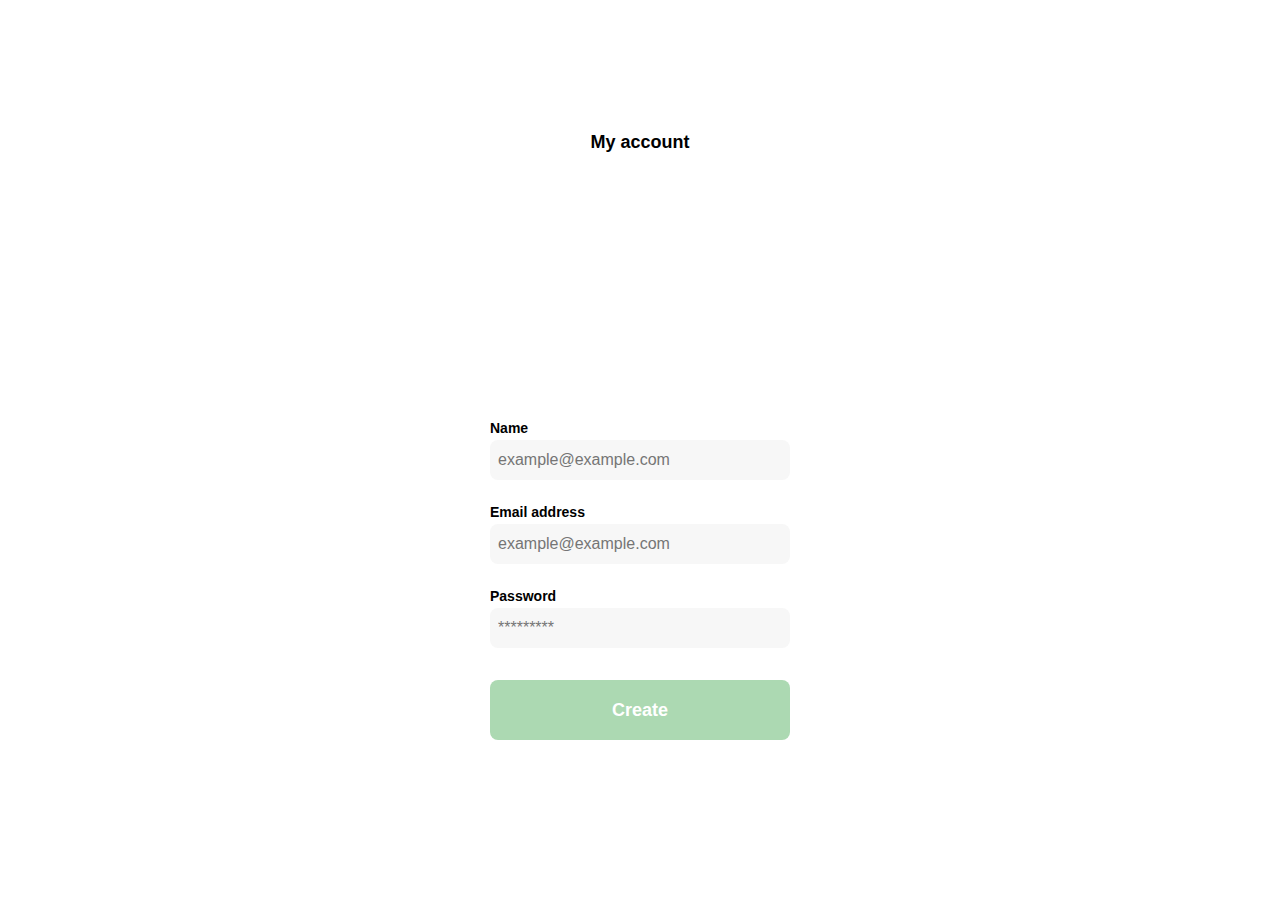
==== create_account.html @ 0727c957 "Crear cuenta y algun cambio" ====
<!DOCTYPE html>
<html lang="en">
<head>
    <meta charset="UTF-8">
    <meta http-equiv="X-UA-Compatible" content="IE=edge">
    <meta name="viewport" content="width=device-width, initial-scale=1.0">
    <link rel="stylesheet" href="create_account.css">
    <title>Create Account</title>
</head>
<body>
    <main>
        <div class="create_account">
            <h1 class="title">My account</h1>
            <div class="change-pass">
              
              <form action="/" class="form">

                <label for="name" class="label">Name</label>
                <input
                  type="text"
                  name="name"
                  id="name"
                  placeholder="example@example.com"
                  class="input-login"
                />
                <label for="email" class="label">Email address</label>
                <input
                  type="email"
                  name="email"
                  id="email"
                  placeholder="example@example.com"
                  class="input-login"
                />
                <label for="password" class="label">Password</label>
                <input
                  type="password"
                  name="password"
                  id="password"
                  placeholder="*********"
                  class="input-login"
                />
                <input
                  type="submit"
                  value="Create"
                  class="primary-btn login-btn"
                />
              </form>
            </div>
          </div>
    </main>
</body>
</html>
---- create_account.css ----
html {
    scroll-behavior: smooth;
    font-size: 62.5%;
    font-family: "Quicksand", sans-serif;
  }
  :root {
    --very-light-pink: #c7c7c7;
    --darker-gray: #797979;
    --text-input-field: #f7f7f7;
    --hospital-green: #acd9b2;
    --white: #ffffff;
    --black: #000000;
    --dark: #232830;
    --sm: 1.4rem;
    --md: 1.6rem;
    --lg: 1.8rem;
  }
  * {
    box-sizing: border-box;
    margin: 0;
    padding: 0;
  }
  body {
    margin: 0;
  }
  .create_account {
    width: 100%;
    height: 100vh;
    display: grid;
    place-items: center;
  }
  .title {
    font-size: var(--lg);
    font-weight: 700;
    margin-bottom: 4px;
  }
  .change-pass {
    display: grid;
    grid-template-rows: auto 1fr auto;
    width: 300px;
  }
  .form {
    display: flex;
    flex-direction: column;
  }
  .label {
    font-size: var(--sm);
    font-weight: 700;
    margin-bottom: 4px;
  }
  .input-login {
    background-color: var(--text-input-field);
    color: var(--white);
    font-weight: 300;
    border: none;
    border-radius: 8px;
    height: 40px;
    font-size: var(--md);
    padding: 8px;
    margin-bottom: 24px;
  }
  .primary-btn {
    background-color: var(--hospital-green);
    border-radius: 8px;
    border: none;
    color: var(--white);
    font-size: var(--lg);
    font-weight: 700;
    width: 300px;
    height: 60px;
    cursor: pointer;
    margin-top: 8px;
    margin-bottom: 28px;
  }
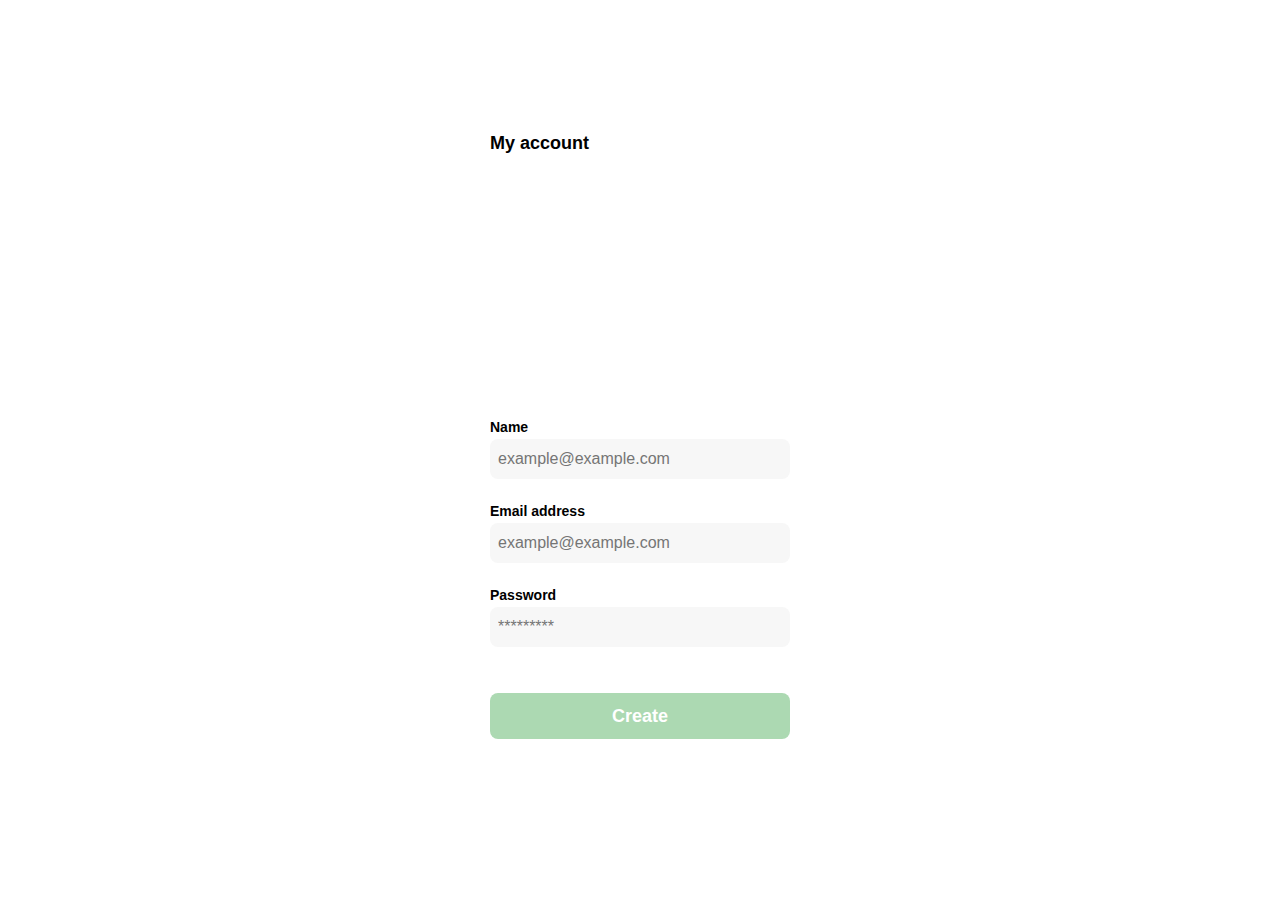
==== commit ea4f333b: "Ultimos archivos" ====
--- a/create_account.html
+++ b/create_account.html
@@ -10,35 +10,39 @@
 <body>
     <main>
         <div class="create_account">
+          <div class="title_container">
             <h1 class="title">My account</h1>
+          </div>
             <div class="change-pass">
               
               <form action="/" class="form">
-
-                <label for="name" class="label">Name</label>
-                <input
-                  type="text"
-                  name="name"
-                  id="name"
-                  placeholder="example@example.com"
-                  class="input-login"
-                />
-                <label for="email" class="label">Email address</label>
-                <input
-                  type="email"
-                  name="email"
-                  id="email"
-                  placeholder="example@example.com"
-                  class="input-login"
-                />
-                <label for="password" class="label">Password</label>
-                <input
-                  type="password"
-                  name="password"
-                  id="password"
-                  placeholder="*********"
-                  class="input-login"
-                />
+                <div class="form_container">
+                  <label for="name" class="label">Name</label>
+                  <input
+                    type="text"
+                    name="name"
+                    id="name"
+                    placeholder="example@example.com"
+                    class="input-login"
+                  />
+                  <label for="email" class="label">Email address</label>
+                  <input
+                    type="email"
+                    name="email"
+                    id="email"
+                    placeholder="example@example.com"
+                    class="input-login"
+                  />
+                  <label for="password" class="label">Password</label>
+                  <input
+                    type="password"
+                    name="password"
+                    id="password"
+                    placeholder="*********"
+                    class="input-login"
+                  />
+                </div>
+               
                 <input
                   type="submit"
                   value="Create"
@@ -46,7 +50,7 @@
                 />
               </form>
             </div>
-          </div>
+        </div>
     </main>
 </body>
 </html>--- a/create_account.css
+++ b/create_account.css
@@ -29,10 +29,13 @@
     display: grid;
     place-items: center;
   }
+  .title_container {
+    width: 300px;
+  }
   .title {
     font-size: var(--lg);
     font-weight: 700;
-    margin-bottom: 4px;
+    text-align: start;
   }
   .change-pass {
     display: grid;
@@ -42,7 +45,14 @@
   .form {
     display: flex;
     flex-direction: column;
+    height: 100%;
   }
+  .form_container {
+    display: flex;
+    flex-direction: column;
+    height: 100%;
+  }
+
   .label {
     font-size: var(--sm);
     font-weight: 700;
